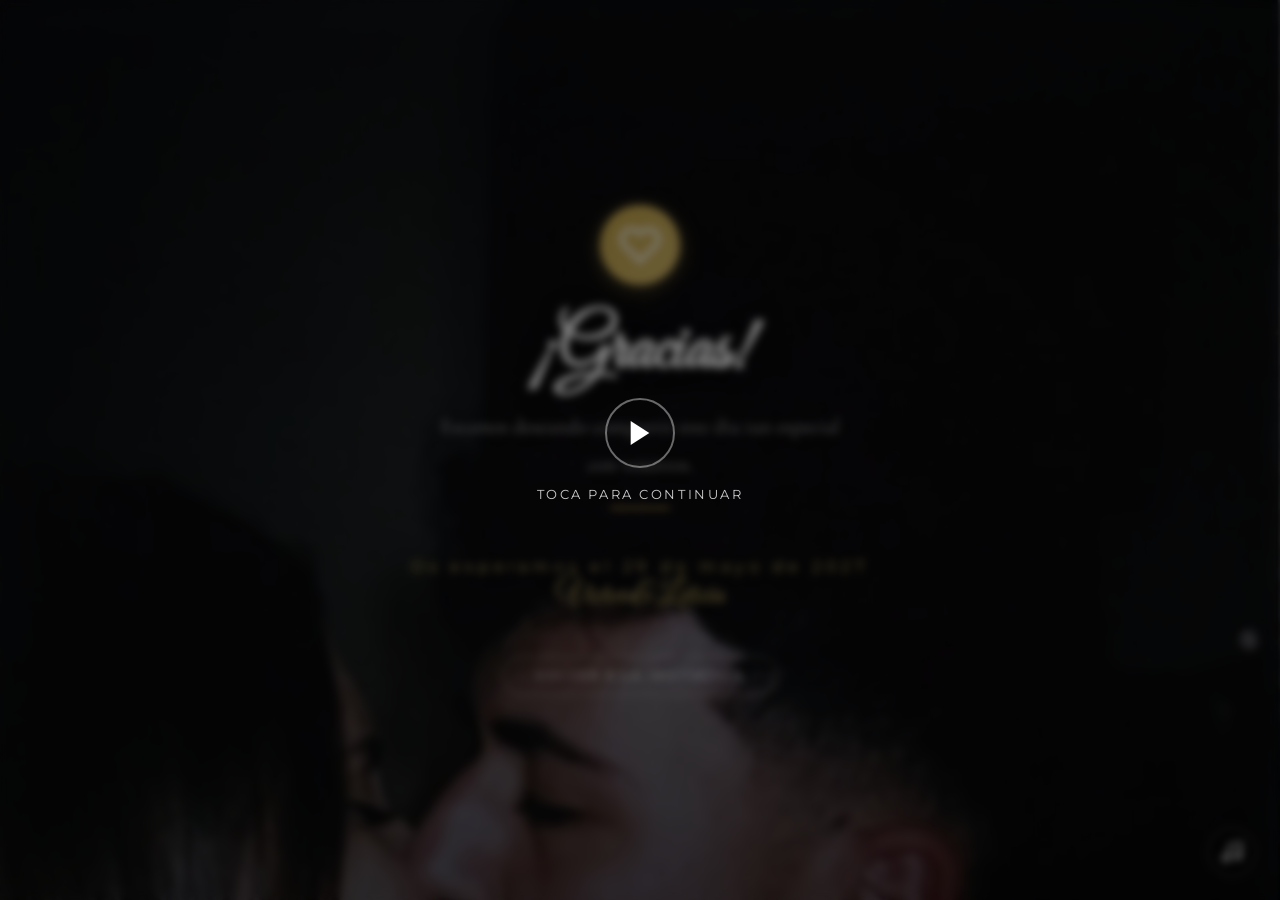
==== gracias.html @ 78b52e51 "Fix: overlay en gracias.html para activar musica con toque El navegador bloquea autoplay en paginas " ====
<!DOCTYPE html>
<html lang="es">
<head>
  <meta charset="UTF-8">
  <meta name="viewport" content="width=device-width, initial-scale=1.0">
  <title>¡Gracias! - Victor & Leticia</title>
  <link rel="preconnect" href="https://fonts.googleapis.com">
  <link rel="preconnect" href="https://fonts.gstatic.com" crossorigin>
  <link href="https://fonts.googleapis.com/css2?family=Cormorant+Garamond:ital,wght@0,300;0,400;0,600;0,700;1,300;1,400;1,600&family=Great+Vibes&family=Montserrat:wght@300;400;500&display=swap" rel="stylesheet">
  <style>
    :root {
      --gold: #C9A84C;
      --gold-light: #D4B96A;
      --cream: #FFF8F0;
      --dark: #2C2C2C;
      --font-cursive: 'Great Vibes', cursive;
      --font-serif: 'Cormorant Garamond', serif;
      --font-sans: 'Montserrat', sans-serif;
    }

    *, *::before, *::after {
      margin: 0;
      padding: 0;
      box-sizing: border-box;
    }

    body {
      font-family: var(--font-serif);
      overflow: hidden;
      background: #000;
    }

    /* Foto de fondo fullscreen */
    .bg-photo {
      position: fixed;
      inset: 0;
      z-index: 1;
    }

    .bg-photo img {
      width: 100%;
      height: 100%;
      object-fit: cover;
      object-position: center top;
    }

    /* Overlay oscuro */
    .bg-overlay {
      position: fixed;
      inset: 0;
      z-index: 2;
      background: radial-gradient(ellipse at center, rgba(0,0,0,0.3) 0%, rgba(0,0,0,0.65) 100%);
    }

    /* Contenedor de fuegos artificiales */
    .fireworks-container {
      position: fixed;
      inset: 0;
      z-index: 3;
      pointer-events: none;
      overflow: hidden;
    }

    /* Mensaje central */
    .thank-you {
      position: fixed;
      inset: 0;
      z-index: 10;
      display: flex;
      flex-direction: column;
      align-items: center;
      justify-content: center;
      text-align: center;
      padding: 2rem;
    }

    .ty-icon {
      width: 70px;
      height: 70px;
      border-radius: 50%;
      background: linear-gradient(135deg, var(--gold), var(--gold-light));
      display: flex;
      align-items: center;
      justify-content: center;
      margin-bottom: 1.5rem;
      box-shadow: 0 4px 20px rgba(201, 168, 76, 0.4);
      animation: popIn 0.6s cubic-bezier(0.34, 1.56, 0.64, 1) 0.3s both;
    }

    .ty-icon svg {
      width: 36px;
      height: 36px;
    }

    .ty-title {
      font-family: var(--font-cursive);
      font-size: 3.5rem;
      color: white;
      text-shadow: 0 3px 20px rgba(0,0,0,0.5);
      line-height: 1.2;
      margin-bottom: 0.8rem;
      animation: fadeUp 0.8s ease 0.5s both;
    }

    .ty-message {
      font-family: var(--font-serif);
      font-size: 1.2rem;
      font-weight: 300;
      color: rgba(255,255,255,0.9);
      text-shadow: 0 2px 10px rgba(0,0,0,0.5);
      line-height: 1.8;
      max-width: 400px;
      animation: fadeUp 0.8s ease 0.8s both;
    }

    .ty-date {
      margin-top: 1.5rem;
      font-family: var(--font-sans);
      font-size: 1rem;
      font-weight: 400;
      letter-spacing: 0.3em;
      color: var(--gold-light);
      text-shadow: 0 2px 10px rgba(0,0,0,0.5);
      animation: fadeUp 0.8s ease 1.1s both;
    }

    .ty-separator {
      width: 60px;
      height: 1.5px;
      background: var(--gold);
      margin: 1.5rem auto;
      opacity: 0.6;
      animation: fadeUp 0.8s ease 1s both;
    }

    .ty-names {
      font-family: var(--font-cursive);
      font-size: 2rem;
      color: var(--gold-light);
      text-shadow: 0 2px 15px rgba(0,0,0,0.4);
      animation: fadeUp 0.8s ease 1.3s both;
    }

    .ty-back {
      margin-top: 2.5rem;
      display: inline-block;
      font-family: var(--font-sans);
      font-size: 0.8rem;
      font-weight: 400;
      letter-spacing: 0.15em;
      text-transform: uppercase;
      text-decoration: none;
      color: white;
      border: 1.5px solid rgba(255,255,255,0.4);
      padding: 0.7rem 2rem;
      border-radius: 50px;
      transition: all 0.3s ease;
      animation: fadeUp 0.8s ease 1.5s both;
    }

    .ty-back:hover {
      background: rgba(255,255,255,0.15);
      border-color: rgba(255,255,255,0.7);
    }

    /* Particulas de fuegos artificiales */
    .firework {
      position: absolute;
      width: 4px;
      height: 4px;
      border-radius: 50%;
    }

    .spark {
      position: absolute;
      border-radius: 50%;
      animation: sparkFade var(--duration, 1.5s) ease-out forwards;
    }

    .spark-trail {
      position: absolute;
      width: 2px;
      border-radius: 2px;
      animation: trailUp var(--duration, 0.8s) ease-out forwards;
    }

    @keyframes popIn {
      from { transform: scale(0); opacity: 0; }
      to { transform: scale(1); opacity: 1; }
    }

    @keyframes fadeUp {
      from { transform: translateY(20px); opacity: 0; }
      to { transform: translateY(0); opacity: 1; }
    }

    @keyframes sparkFade {
      0% {
        transform: translate(0, 0) scale(1);
        opacity: 1;
      }
      100% {
        transform: translate(var(--tx), var(--ty)) scale(0);
        opacity: 0;
      }
    }

    @keyframes trailUp {
      0% {
        transform: translateY(0) scaleY(1);
        opacity: 0.8;
      }
      60% {
        opacity: 0.6;
      }
      100% {
        transform: translateY(var(--trail-h)) scaleY(0.3);
        opacity: 0;
      }
    }

    @keyframes shimmer {
      0%, 100% { opacity: 0.3; }
      50% { opacity: 0.8; }
    }

    @keyframes pulse {
      0%, 100% { transform: scale(1); opacity: 0.8; }
      50% { transform: scale(1.1); opacity: 1; }
    }

    /* Boton musica */
    .music-toggle {
      position: fixed;
      bottom: 1.5rem;
      right: 1.5rem;
      width: 48px;
      height: 48px;
      border-radius: 50%;
      border: 1.5px solid rgba(255,255,255,0.3);
      background: rgba(0,0,0,0.4);
      color: white;
      cursor: pointer;
      display: flex;
      align-items: center;
      justify-content: center;
      z-index: 100;
      backdrop-filter: blur(10px);
      transition: all 0.3s ease;
    }

    .music-toggle:hover {
      background: rgba(255,255,255,0.15);
      border-color: rgba(255,255,255,0.6);
    }

    .music-toggle .music-icon-off { display: none; }
    .music-toggle.paused .music-icon-on { display: none; }
    .music-toggle.paused .music-icon-off { display: block; }

    @media (min-width: 480px) {
      .ty-title { font-size: 4.5rem; }
      .ty-message { font-size: 1.3rem; }
      .ty-icon { width: 80px; height: 80px; }
      .ty-icon svg { width: 42px; height: 42px; }
    }
  </style>
</head>
<body>

  <!-- Overlay para activar musica -->
  <div id="tap-overlay" style="position:fixed;inset:0;z-index:200;display:flex;align-items:center;justify-content:center;background:rgba(0,0,0,0.5);backdrop-filter:blur(4px);cursor:pointer">
    <div style="text-align:center;color:white;animation:fadeInUp 0.8s ease both">
      <div style="width:70px;height:70px;border-radius:50%;border:2px solid rgba(255,255,255,0.4);display:flex;align-items:center;justify-content:center;margin:0 auto 1.2rem;animation:pulse 2s ease-in-out infinite">
        <svg viewBox="0 0 24 24" width="32" height="32" fill="white"><polygon points="5,3 19,12 5,21"/></svg>
      </div>
      <p style="font-family:'Montserrat',sans-serif;font-size:0.8rem;letter-spacing:0.2em;text-transform:uppercase;opacity:0.8">Toca para continuar</p>
    </div>
  </div>

  <!-- Foto de fondo -->
  <div class="bg-photo">
    <img src="fotos/image7.jpeg" alt="Victor y Leticia">
  </div>
  <div class="bg-overlay"></div>

  <!-- Fuegos artificiales -->
  <div class="fireworks-container" id="fireworks"></div>

  <!-- Mensaje -->
  <div class="thank-you">
    <div class="ty-icon">
      <svg viewBox="0 0 24 24" fill="none" stroke="white" stroke-width="2" stroke-linecap="round" stroke-linejoin="round">
        <path d="M20.84 4.61a5.5 5.5 0 0 0-7.78 0L12 5.67l-1.06-1.06a5.5 5.5 0 0 0-7.78 7.78l1.06 1.06L12 21.23l7.78-7.78 1.06-1.06a5.5 5.5 0 0 0 0-7.78z"/>
      </svg>
    </div>
    <h1 class="ty-title">¡Gracias!</h1>
    <p class="ty-message">
      Estamos deseando compartir este dia tan especial con vosotros.
    </p>
    <div class="ty-separator"></div>
    <p class="ty-date">Os esperamos el 29 de mayo de 2027</p>
    <p class="ty-names">Victor & Leticia</p>
    <a href="index.html" class="ty-back">Volver a la invitacion</a>
  </div>

  <!-- Boton musica -->
  <button class="music-toggle" id="music-toggle">
    <svg class="music-icon-on" viewBox="0 0 24 24" width="24" height="24" fill="none" stroke="currentColor" stroke-width="2">
      <path d="M9 18V5l12-2v13"/>
      <circle cx="6" cy="18" r="3"/>
      <circle cx="18" cy="16" r="3"/>
    </svg>
    <svg class="music-icon-off" viewBox="0 0 24 24" width="24" height="24" fill="none" stroke="currentColor" stroke-width="2">
      <path d="M9 18V5l12-2v13"/>
      <circle cx="6" cy="18" r="3"/>
      <circle cx="18" cy="16" r="3"/>
      <line x1="1" y1="1" x2="23" y2="23" stroke-width="2.5"/>
    </svg>
  </button>

  <audio id="bg-music" loop preload="auto">
    <source src="nupcial.mp3" type="audio/mpeg">
  </audio>

  <script>
  (function () {
    'use strict';

    // ============ MUSICA ============
    var music = document.getElementById('bg-music');
    var musicBtn = document.getElementById('music-toggle');
    var playing = false;

    music.volume = 0.5;

    // Activar musica al tocar el overlay
    var overlay = document.getElementById('tap-overlay');
    overlay.addEventListener('click', function () {
      music.play().then(function () {
        playing = true;
        musicBtn.classList.remove('paused');
      });
      overlay.style.transition = 'opacity 0.5s ease';
      overlay.style.opacity = '0';
      setTimeout(function () { overlay.remove(); }, 500);
    });

    musicBtn.addEventListener('click', function () {
      if (playing) {
        music.pause();
        playing = false;
        musicBtn.classList.add('paused');
      } else {
        music.play().then(function () {
          playing = true;
          musicBtn.classList.remove('paused');
        });
      }
    });

    // ============ FUEGOS ARTIFICIALES ============
    var container = document.getElementById('fireworks');

    var colors = [
      ['#FF6B6B', '#FF8E8E', '#FFB3B3'],
      ['#FFD700', '#FFEA70', '#FFF4B0'],
      ['#7B68EE', '#9A8AFF', '#C4BAFF'],
      ['#00CED1', '#40E0D0', '#7FFFD4'],
      ['#FF69B4', '#FF85C8', '#FFB6DD'],
      ['#FF4500', '#FF6A33', '#FF9966'],
      ['#C9A84C', '#D4B96A', '#E8D5A0'],
      ['#50C878', '#6FDB94', '#A0EABC'],
    ];

    function createFirework() {
      var x = Math.random() * window.innerWidth;
      var y = Math.random() * window.innerHeight * 0.5 + window.innerHeight * 0.1;
      var palette = colors[Math.floor(Math.random() * colors.length)];
      var sparkCount = 30 + Math.floor(Math.random() * 25);

      // Trail (estela ascendente)
      var trail = document.createElement('div');
      trail.className = 'spark-trail';
      var trailH = -(60 + Math.random() * 100);
      trail.style.cssText =
        'left:' + x + 'px;top:' + (y - trailH) + 'px;' +
        'height:' + Math.abs(trailH) + 'px;' +
        'background:linear-gradient(to top,' + palette[0] + ',transparent);' +
        '--trail-h:' + trailH + 'px;--duration:0.6s;';
      container.appendChild(trail);

      setTimeout(function () {
        if (trail.parentNode) trail.parentNode.removeChild(trail);

        // Explosion
        for (var i = 0; i < sparkCount; i++) {
          var spark = document.createElement('div');
          spark.className = 'spark';
          var angle = (Math.PI * 2 / sparkCount) * i + (Math.random() - 0.5) * 0.3;
          var dist = 40 + Math.random() * 100;
          var tx = Math.cos(angle) * dist;
          var ty = Math.sin(angle) * dist + Math.random() * 30; // gravedad
          var size = 2 + Math.random() * 4;
          var duration = 1 + Math.random() * 1;
          var color = palette[Math.floor(Math.random() * palette.length)];

          spark.style.cssText =
            'left:' + x + 'px;top:' + y + 'px;' +
            'width:' + size + 'px;height:' + size + 'px;' +
            'background:' + color + ';' +
            'box-shadow:0 0 ' + (size * 2) + 'px ' + color + ';' +
            '--tx:' + tx + 'px;--ty:' + ty + 'px;' +
            '--duration:' + duration + 's;';

          container.appendChild(spark);

          (function (s, d) {
            setTimeout(function () {
              if (s.parentNode) s.parentNode.removeChild(s);
            }, d * 1000 + 100);
          })(spark, duration);
        }
      }, 550);
    }

    // Lanzar fuegos continuamente
    function launchFireworks() {
      // Oleada inicial
      for (var i = 0; i < 3; i++) {
        setTimeout(createFirework, i * 400);
      }

      // Continuos
      setInterval(function () {
        createFirework();
        if (Math.random() > 0.4) {
          setTimeout(createFirework, 200 + Math.random() * 400);
        }
        if (Math.random() > 0.7) {
          setTimeout(createFirework, 500 + Math.random() * 300);
        }
      }, 1200);
    }

    launchFireworks();
  })();
  </script>
</body>
</html>
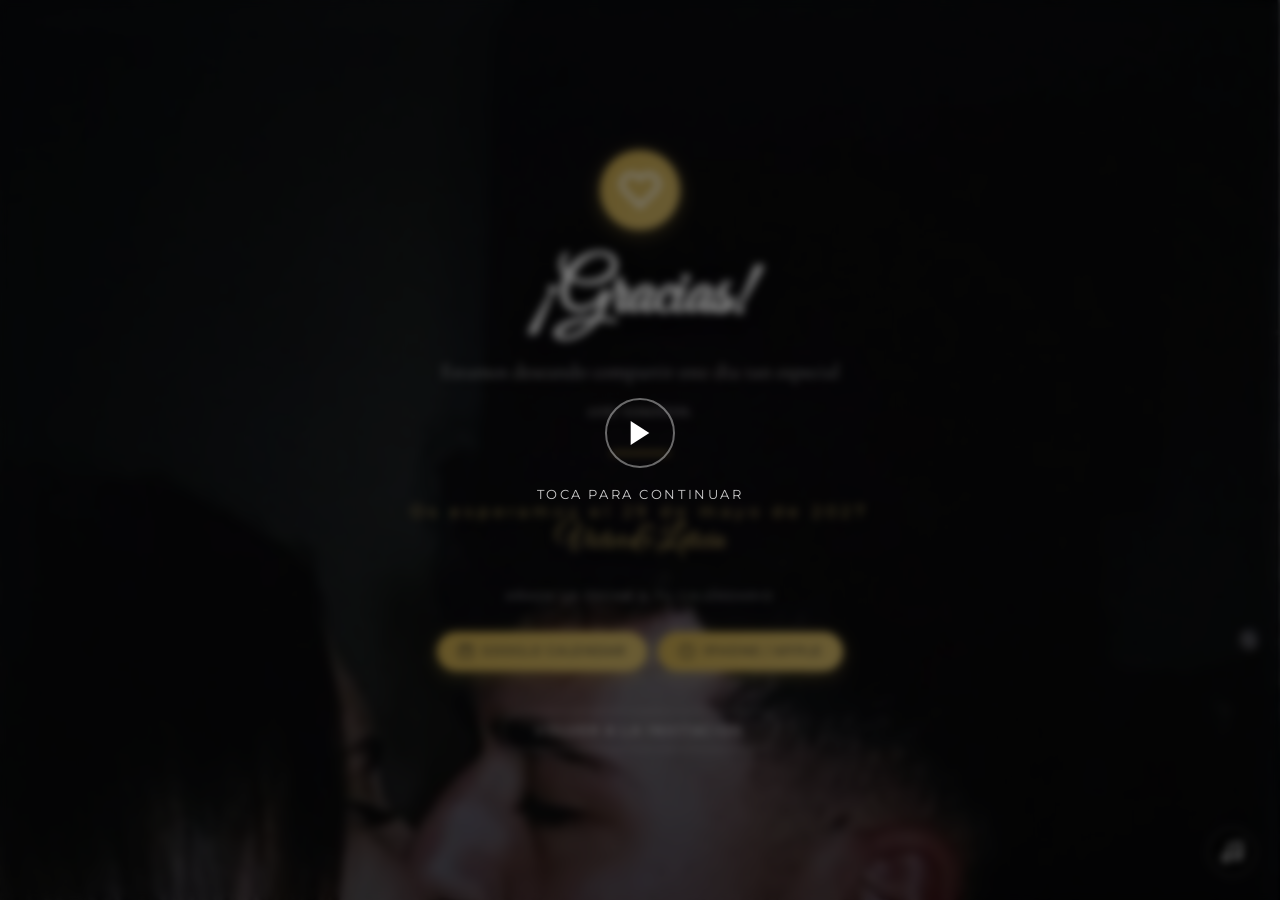
==== commit 308fb326: "Corrige mapa al hotel y añade email de confirmación con calendario - Mapa: ancla el embed al negocio" ====
--- a/gracias.html
+++ b/gracias.html
@@ -4,6 +4,7 @@
   <meta charset="UTF-8">
   <meta name="viewport" content="width=device-width, initial-scale=1.0">
   <title>¡Gracias! - Victor & Leticia</title>
+  <link rel="icon" type="image/svg+xml" href="favicon.svg">
   <link rel="preconnect" href="https://fonts.googleapis.com">
   <link rel="preconnect" href="https://fonts.gstatic.com" crossorigin>
   <link href="https://fonts.googleapis.com/css2?family=Cormorant+Garamond:ital,wght@0,300;0,400;0,600;0,700;1,300;1,400;1,600&family=Great+Vibes&family=Montserrat:wght@300;400;500&display=swap" rel="stylesheet">
@@ -161,6 +162,57 @@
     .ty-back:hover {
       background: rgba(255,255,255,0.15);
       border-color: rgba(255,255,255,0.7);
+    }
+
+    /* Botones anadir al calendario */
+    .ty-calendar {
+      margin-top: 1.8rem;
+      display: flex;
+      gap: 0.7rem;
+      flex-wrap: wrap;
+      justify-content: center;
+      animation: fadeUp 0.8s ease 1.4s both;
+    }
+
+    .cal-btn {
+      display: inline-flex;
+      align-items: center;
+      gap: 0.5rem;
+      font-family: var(--font-sans);
+      font-size: 0.72rem;
+      font-weight: 500;
+      letter-spacing: 0.1em;
+      text-transform: uppercase;
+      text-decoration: none;
+      color: var(--dark);
+      background: linear-gradient(135deg, var(--gold), var(--gold-light));
+      padding: 0.7rem 1.3rem;
+      border-radius: 50px;
+      box-shadow: 0 4px 18px rgba(201, 168, 76, 0.4);
+      transition: transform 0.3s ease, box-shadow 0.3s ease;
+    }
+
+    .cal-btn:hover {
+      transform: translateY(-2px);
+      box-shadow: 0 6px 22px rgba(201, 168, 76, 0.55);
+    }
+
+    .cal-btn svg {
+      width: 16px;
+      height: 16px;
+      flex-shrink: 0;
+    }
+
+    .ty-calendar-label {
+      margin-top: 1.8rem;
+      font-family: var(--font-sans);
+      font-size: 0.7rem;
+      font-weight: 400;
+      letter-spacing: 0.18em;
+      text-transform: uppercase;
+      color: rgba(255,255,255,0.75);
+      text-shadow: 0 2px 10px rgba(0,0,0,0.5);
+      animation: fadeUp 0.8s ease 1.3s both;
     }
 
     /* Particulas de fuegos artificiales */
@@ -301,6 +353,28 @@
     <div class="ty-separator"></div>
     <p class="ty-date">Os esperamos el 29 de mayo de 2027</p>
     <p class="ty-names">Victor & Leticia</p>
+
+    <p class="ty-calendar-label">Añade la fecha a tu calendario</p>
+    <div class="ty-calendar">
+      <a class="cal-btn" target="_blank" rel="noopener"
+         href="https://calendar.google.com/calendar/render?action=TEMPLATE&text=Boda%20de%20V%C3%ADctor%20%26%20Leticia&dates=20270529T120000Z/20270530T040000Z&details=%C2%A1Nos%20casamos!%20Te%20esperamos%20para%20celebrarlo%20con%20nosotros.&location=Hotel%20Ansares%2C%20Taranc%C3%B3n">
+        <svg viewBox="0 0 24 24" fill="none" stroke="currentColor" stroke-width="2" stroke-linecap="round" stroke-linejoin="round">
+          <rect x="3" y="4" width="18" height="18" rx="2"/>
+          <line x1="16" y1="2" x2="16" y2="6"/>
+          <line x1="8" y1="2" x2="8" y2="6"/>
+          <line x1="3" y1="10" x2="21" y2="10"/>
+        </svg>
+        Google Calendar
+      </a>
+      <a class="cal-btn" href="boda.ics">
+        <svg viewBox="0 0 24 24" fill="none" stroke="currentColor" stroke-width="2" stroke-linecap="round" stroke-linejoin="round">
+          <path d="M12 20.94c1.5 0 2.75 1.06 4 1.06 3 0 6-8 6-12.22A4.91 4.91 0 0 0 17 5c-2.22 0-4 1.44-5 2-1-.56-2.78-2-5-2a4.9 4.9 0 0 0-5 4.78C2 14 5 22 8 22c1.25 0 2.5-1.06 4-1.06z"/>
+          <path d="M10 2c1 .5 2 2 2 5"/>
+        </svg>
+        iPhone / Apple
+      </a>
+    </div>
+
     <a href="index.html" class="ty-back">Volver a la invitacion</a>
   </div>
 
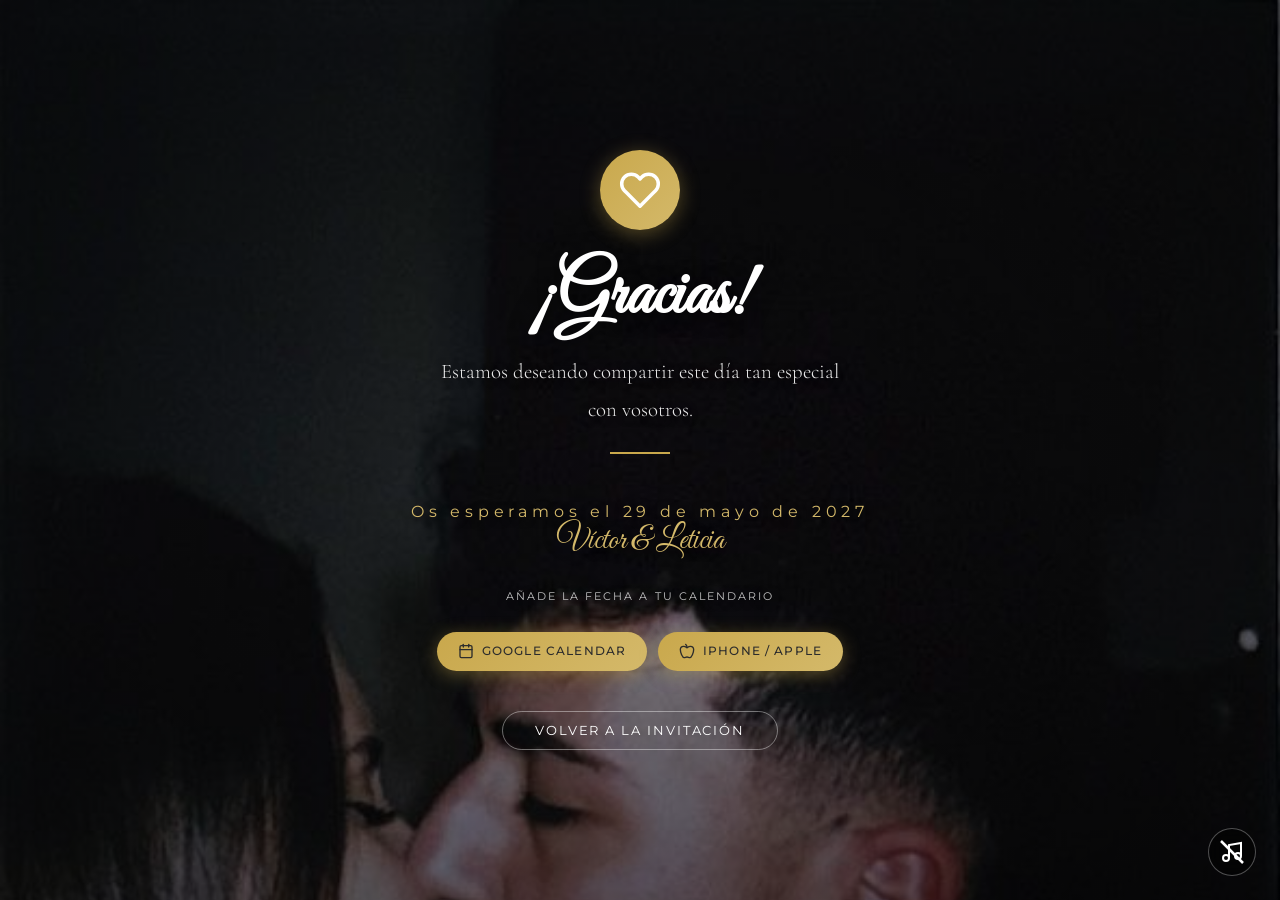
==== commit 027f345b: "Mejoras de contenido, efectos, peso y limpieza - Fotos de la galeria comprimidas a ~280 KB y musica " ====
--- a/gracias.html
+++ b/gracias.html
@@ -3,7 +3,7 @@
 <head>
   <meta charset="UTF-8">
   <meta name="viewport" content="width=device-width, initial-scale=1.0">
-  <title>¡Gracias! - Victor & Leticia</title>
+  <title>¡Gracias! - Víctor & Leticia</title>
   <link rel="icon" type="image/svg+xml" href="favicon.svg">
   <link rel="preconnect" href="https://fonts.googleapis.com">
   <link rel="preconnect" href="https://fonts.gstatic.com" crossorigin>
@@ -320,19 +320,9 @@
 </head>
 <body>
 
-  <!-- Overlay para activar musica -->
-  <div id="tap-overlay" style="position:fixed;inset:0;z-index:200;display:flex;align-items:center;justify-content:center;background:rgba(0,0,0,0.5);backdrop-filter:blur(4px);cursor:pointer">
-    <div style="text-align:center;color:white;animation:fadeInUp 0.8s ease both">
-      <div style="width:70px;height:70px;border-radius:50%;border:2px solid rgba(255,255,255,0.4);display:flex;align-items:center;justify-content:center;margin:0 auto 1.2rem;animation:pulse 2s ease-in-out infinite">
-        <svg viewBox="0 0 24 24" width="32" height="32" fill="white"><polygon points="5,3 19,12 5,21"/></svg>
-      </div>
-      <p style="font-family:'Montserrat',sans-serif;font-size:0.8rem;letter-spacing:0.2em;text-transform:uppercase;opacity:0.8">Toca para continuar</p>
-    </div>
-  </div>
-
   <!-- Foto de fondo -->
   <div class="bg-photo">
-    <img src="fotos/image7.jpeg" alt="Victor y Leticia">
+    <img src="fotos/image7.jpeg" alt="Víctor y Leticia">
   </div>
   <div class="bg-overlay"></div>
 
@@ -348,11 +338,11 @@
     </div>
     <h1 class="ty-title">¡Gracias!</h1>
     <p class="ty-message">
-      Estamos deseando compartir este dia tan especial con vosotros.
+      Estamos deseando compartir este día tan especial con vosotros.
     </p>
     <div class="ty-separator"></div>
     <p class="ty-date">Os esperamos el 29 de mayo de 2027</p>
-    <p class="ty-names">Victor & Leticia</p>
+    <p class="ty-names">Víctor & Leticia</p>
 
     <p class="ty-calendar-label">Añade la fecha a tu calendario</p>
     <div class="ty-calendar">
@@ -375,7 +365,7 @@
       </a>
     </div>
 
-    <a href="index.html" class="ty-back">Volver a la invitacion</a>
+    <a href="index.html" class="ty-back">Volver a la invitación</a>
   </div>
 
   <!-- Boton musica -->
@@ -408,16 +398,26 @@
 
     music.volume = 0.5;
 
-    // Activar musica al tocar el overlay
-    var overlay = document.getElementById('tap-overlay');
-    overlay.addEventListener('click', function () {
-      music.play().then(function () {
+    // Intentar reproducir al cargar; si el navegador lo bloquea,
+    // arrancar con el primer toque en cualquier parte de la pagina
+    function tryPlay() {
+      return music.play().then(function () {
         playing = true;
         musicBtn.classList.remove('paused');
       });
-      overlay.style.transition = 'opacity 0.5s ease';
-      overlay.style.opacity = '0';
-      setTimeout(function () { overlay.remove(); }, 500);
+    }
+
+    function startOnFirstTouch() {
+      if (playing) return;
+      tryPlay().catch(function () {});
+      document.removeEventListener('pointerdown', startOnFirstTouch);
+      document.removeEventListener('keydown', startOnFirstTouch);
+    }
+
+    tryPlay().catch(function () {
+      musicBtn.classList.add('paused');
+      document.addEventListener('pointerdown', startOnFirstTouch);
+      document.addEventListener('keydown', startOnFirstTouch);
     });
 
     musicBtn.addEventListener('click', function () {
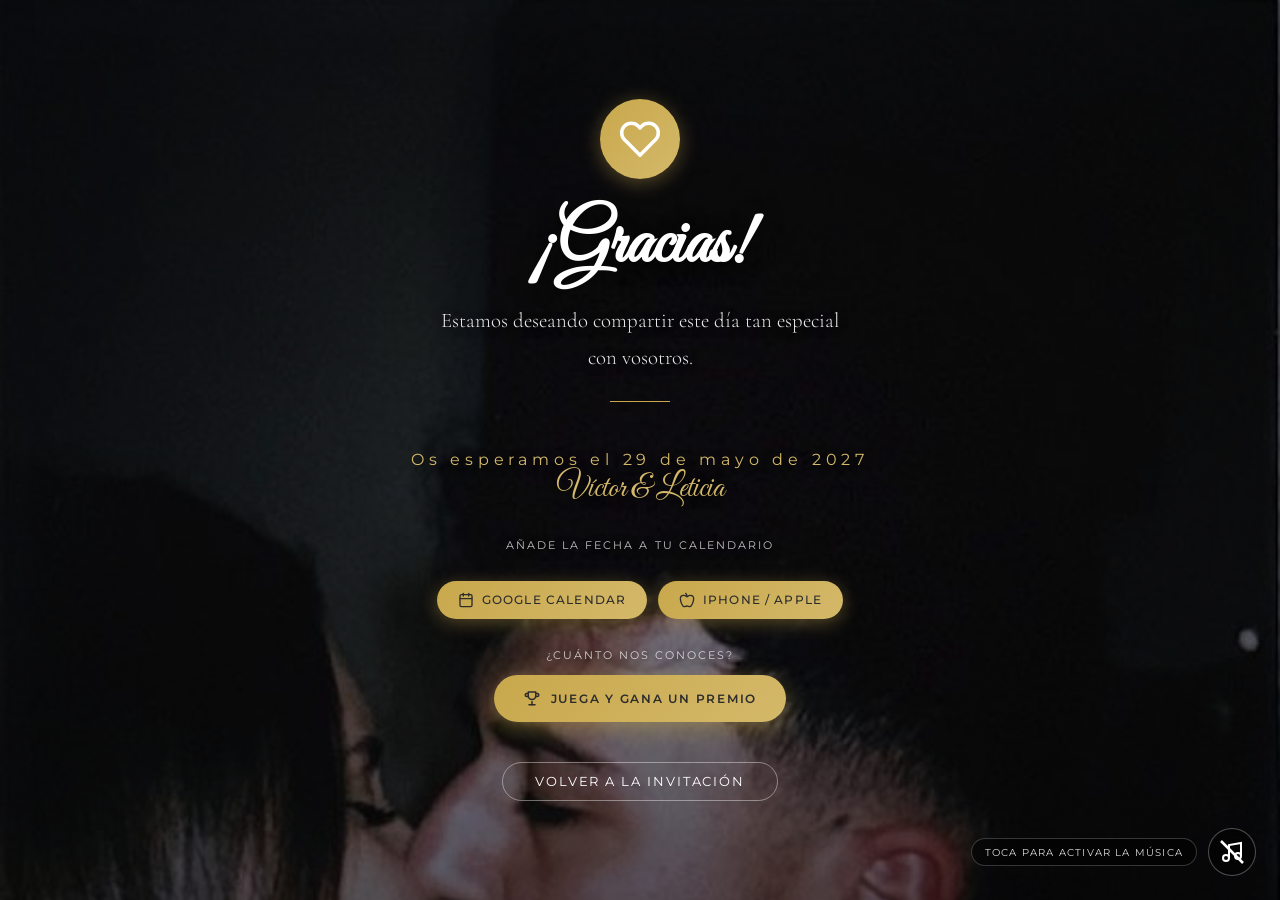
==== commit 34497d08: "Juego "¿Cuánto nos conoces?" y aviso de música en la pagina de gracias - juego.html: 10 preguntas co" ====
--- a/gracias.html
+++ b/gracias.html
@@ -201,6 +201,68 @@
       width: 16px;
       height: 16px;
       flex-shrink: 0;
+    }
+
+    .ty-game-label {
+      margin-top: 2rem;
+      animation-delay: 1.5s;
+    }
+
+    .ty-game {
+      margin-top: 0.8rem;
+      display: inline-flex;
+      align-items: center;
+      gap: 0.6rem;
+      font-family: var(--font-sans);
+      font-size: 0.78rem;
+      font-weight: 600;
+      letter-spacing: 0.14em;
+      text-transform: uppercase;
+      text-decoration: none;
+      color: var(--dark);
+      background: linear-gradient(135deg, var(--gold), var(--gold-light));
+      padding: 0.9rem 1.8rem;
+      border-radius: 50px;
+      box-shadow: 0 6px 22px rgba(201, 168, 76, 0.45);
+      animation: fadeUp 0.8s ease 1.6s both, gameGlow 2.4s ease-in-out 2.4s infinite;
+      transition: transform 0.3s ease;
+    }
+
+    .ty-game:hover { transform: translateY(-2px); }
+
+    .ty-game svg { width: 18px; height: 18px; }
+
+    @keyframes gameGlow {
+      0%, 100% { box-shadow: 0 6px 22px rgba(201, 168, 76, 0.45); }
+      50% { box-shadow: 0 6px 30px rgba(201, 168, 76, 0.8); }
+    }
+
+    /* Aviso junto al boton de musica mientras esta silenciada */
+    .music-hint {
+      position: fixed;
+      bottom: 2.1rem;
+      right: 5.2rem;
+      z-index: 100;
+      font-family: var(--font-sans);
+      font-size: 0.62rem;
+      letter-spacing: 0.12em;
+      text-transform: uppercase;
+      color: rgba(255,255,255,0.85);
+      background: rgba(0,0,0,0.45);
+      border: 1px solid rgba(255,255,255,0.2);
+      padding: 0.45rem 0.8rem;
+      border-radius: 50px;
+      backdrop-filter: blur(10px);
+      pointer-events: none;
+      animation: hintPulse 2s ease-in-out infinite;
+      transition: opacity 0.4s ease;
+    }
+
+    .music-hint.hidden { opacity: 0; }
+
+    @keyframes hintPulse {
+      0%, 100% { opacity: 0.7; }
+      50% { opacity: 1; }
     }
 
     .ty-calendar-label {
@@ -365,10 +427,23 @@
       </a>
     </div>
 
+    <p class="ty-calendar-label ty-game-label">¿Cuánto nos conoces?</p>
+    <a class="ty-game" href="juego.html">
+      <svg viewBox="0 0 24 24" fill="none" stroke="currentColor" stroke-width="2" stroke-linecap="round" stroke-linejoin="round">
+        <path d="M8 21h8"/>
+        <path d="M12 17v4"/>
+        <path d="M7 4h10v5a5 5 0 0 1-10 0z"/>
+        <path d="M17 6h2a2 2 0 0 1 0 4h-2"/>
+        <path d="M7 6H5a2 2 0 0 0 0 4h2"/>
+      </svg>
+      Juega y gana un premio
+    </a>
+
     <a href="index.html" class="ty-back">Volver a la invitación</a>
   </div>
 
   <!-- Boton musica -->
+  <span class="music-hint hidden" id="music-hint">Toca para activar la música</span>
   <button class="music-toggle" id="music-toggle">
     <svg class="music-icon-on" viewBox="0 0 24 24" width="24" height="24" fill="none" stroke="currentColor" stroke-width="2">
       <path d="M9 18V5l12-2v13"/>
@@ -400,10 +475,13 @@
 
     // Intentar reproducir al cargar; si el navegador lo bloquea,
     // arrancar con el primer toque en cualquier parte de la pagina
+    var musicHint = document.getElementById('music-hint');
+
     function tryPlay() {
       return music.play().then(function () {
         playing = true;
         musicBtn.classList.remove('paused');
+        if (musicHint) musicHint.classList.add('hidden');
       });
     }
 
@@ -416,6 +494,7 @@
 
     tryPlay().catch(function () {
       musicBtn.classList.add('paused');
+      if (musicHint) musicHint.classList.remove('hidden');
       document.addEventListener('pointerdown', startOnFirstTouch);
       document.addEventListener('keydown', startOnFirstTouch);
     });
@@ -429,6 +508,7 @@
         music.play().then(function () {
           playing = true;
           musicBtn.classList.remove('paused');
+          if (musicHint) musicHint.classList.add('hidden');
         });
       }
     });
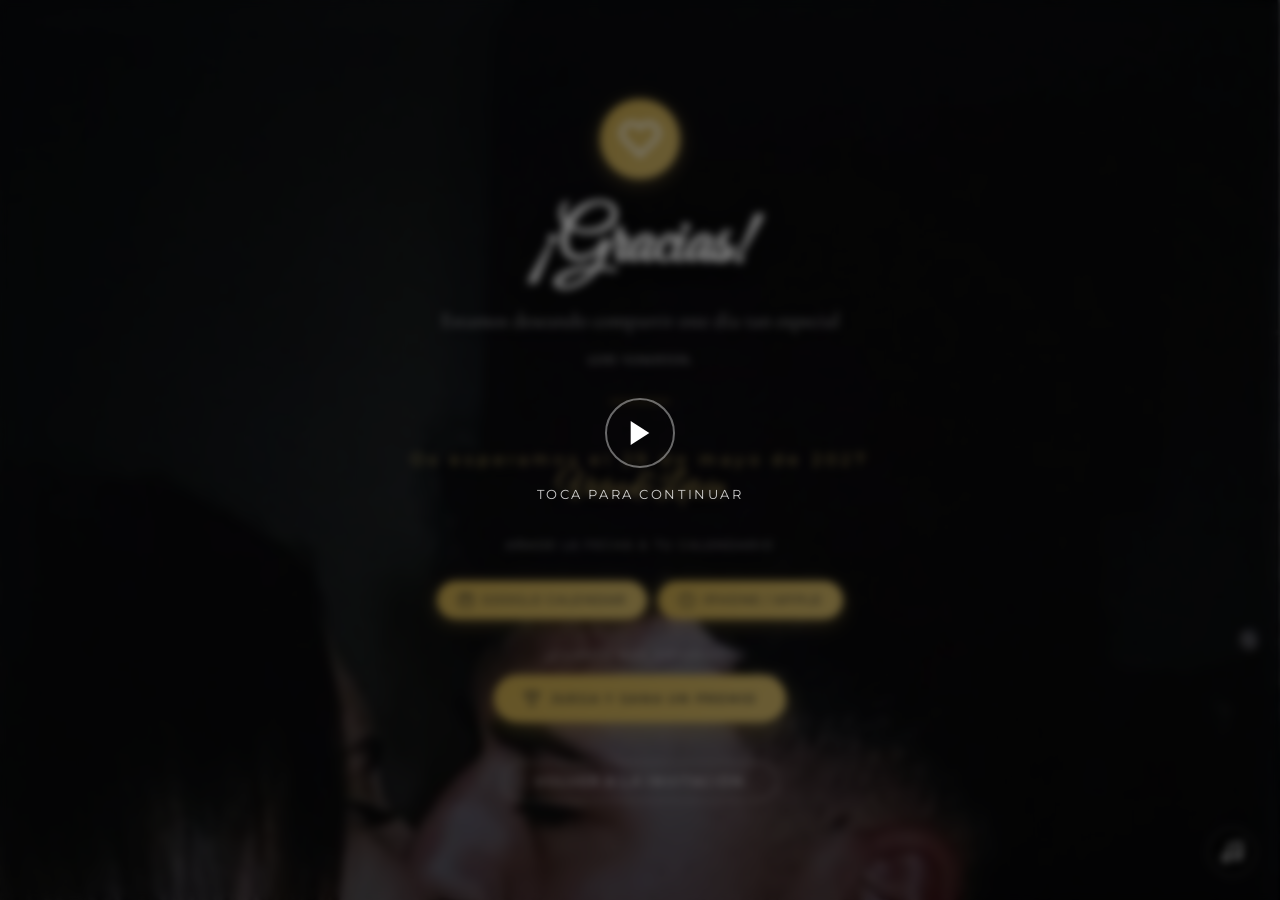
==== commit 710e23b0: "Juego sin resaltado pegajoso en movil; gracias vuelve a la pantalla con boton de play Co-Authored-By" ====
--- a/gracias.html
+++ b/gracias.html
@@ -237,34 +237,6 @@
       50% { box-shadow: 0 6px 30px rgba(201, 168, 76, 0.8); }
     }
 
-    /* Aviso junto al boton de musica mientras esta silenciada */
-    .music-hint {
-      position: fixed;
-      bottom: 2.1rem;
-      right: 5.2rem;
-      z-index: 100;
-      font-family: var(--font-sans);
-      font-size: 0.62rem;
-      letter-spacing: 0.12em;
-      text-transform: uppercase;
-      color: rgba(255,255,255,0.85);
-      background: rgba(0,0,0,0.45);
-      border: 1px solid rgba(255,255,255,0.2);
-      padding: 0.45rem 0.8rem;
-      border-radius: 50px;
-      backdrop-filter: blur(10px);
-      pointer-events: none;
-      animation: hintPulse 2s ease-in-out infinite;
-      transition: opacity 0.4s ease;
-    }
-
-    .music-hint.hidden { opacity: 0; }
-
-    @keyframes hintPulse {
-      0%, 100% { opacity: 0.7; }
-      50% { opacity: 1; }
-    }
-
     .ty-calendar-label {
       margin-top: 1.8rem;
       font-family: var(--font-sans);
@@ -381,6 +353,16 @@
   </style>
 </head>
 <body>
+
+  <!-- Overlay para activar musica -->
+  <div id="tap-overlay" style="position:fixed;inset:0;z-index:200;display:flex;align-items:center;justify-content:center;background:rgba(0,0,0,0.5);backdrop-filter:blur(4px);cursor:pointer">
+    <div style="text-align:center;color:white;animation:fadeInUp 0.8s ease both">
+      <div style="width:70px;height:70px;border-radius:50%;border:2px solid rgba(255,255,255,0.4);display:flex;align-items:center;justify-content:center;margin:0 auto 1.2rem;animation:pulse 2s ease-in-out infinite">
+        <svg viewBox="0 0 24 24" width="32" height="32" fill="white"><polygon points="5,3 19,12 5,21"/></svg>
+      </div>
+      <p style="font-family:'Montserrat',sans-serif;font-size:0.8rem;letter-spacing:0.2em;text-transform:uppercase;opacity:0.8">Toca para continuar</p>
+    </div>
+  </div>
 
   <!-- Foto de fondo -->
   <div class="bg-photo">
@@ -443,7 +425,6 @@
   </div>
 
   <!-- Boton musica -->
-  <span class="music-hint hidden" id="music-hint">Toca para activar la música</span>
   <button class="music-toggle" id="music-toggle">
     <svg class="music-icon-on" viewBox="0 0 24 24" width="24" height="24" fill="none" stroke="currentColor" stroke-width="2">
       <path d="M9 18V5l12-2v13"/>
@@ -475,28 +456,18 @@
 
     // Intentar reproducir al cargar; si el navegador lo bloquea,
     // arrancar con el primer toque en cualquier parte de la pagina
-    var musicHint = document.getElementById('music-hint');
-
-    function tryPlay() {
-      return music.play().then(function () {
+    // Activar musica al tocar el overlay
+    var overlay = document.getElementById('tap-overlay');
+    overlay.addEventListener('click', function () {
+      music.play().then(function () {
         playing = true;
         musicBtn.classList.remove('paused');
-        if (musicHint) musicHint.classList.add('hidden');
+      }).catch(function () {
+        musicBtn.classList.add('paused');
       });
-    }
-
-    function startOnFirstTouch() {
-      if (playing) return;
-      tryPlay().catch(function () {});
-      document.removeEventListener('pointerdown', startOnFirstTouch);
-      document.removeEventListener('keydown', startOnFirstTouch);
-    }
-
-    tryPlay().catch(function () {
-      musicBtn.classList.add('paused');
-      if (musicHint) musicHint.classList.remove('hidden');
-      document.addEventListener('pointerdown', startOnFirstTouch);
-      document.addEventListener('keydown', startOnFirstTouch);
+      overlay.style.transition = 'opacity 0.5s ease';
+      overlay.style.opacity = '0';
+      setTimeout(function () { overlay.remove(); }, 500);
     });
 
     musicBtn.addEventListener('click', function () {
@@ -508,7 +479,6 @@
         music.play().then(function () {
           playing = true;
           musicBtn.classList.remove('paused');
-          if (musicHint) musicHint.classList.add('hidden');
         });
       }
     });
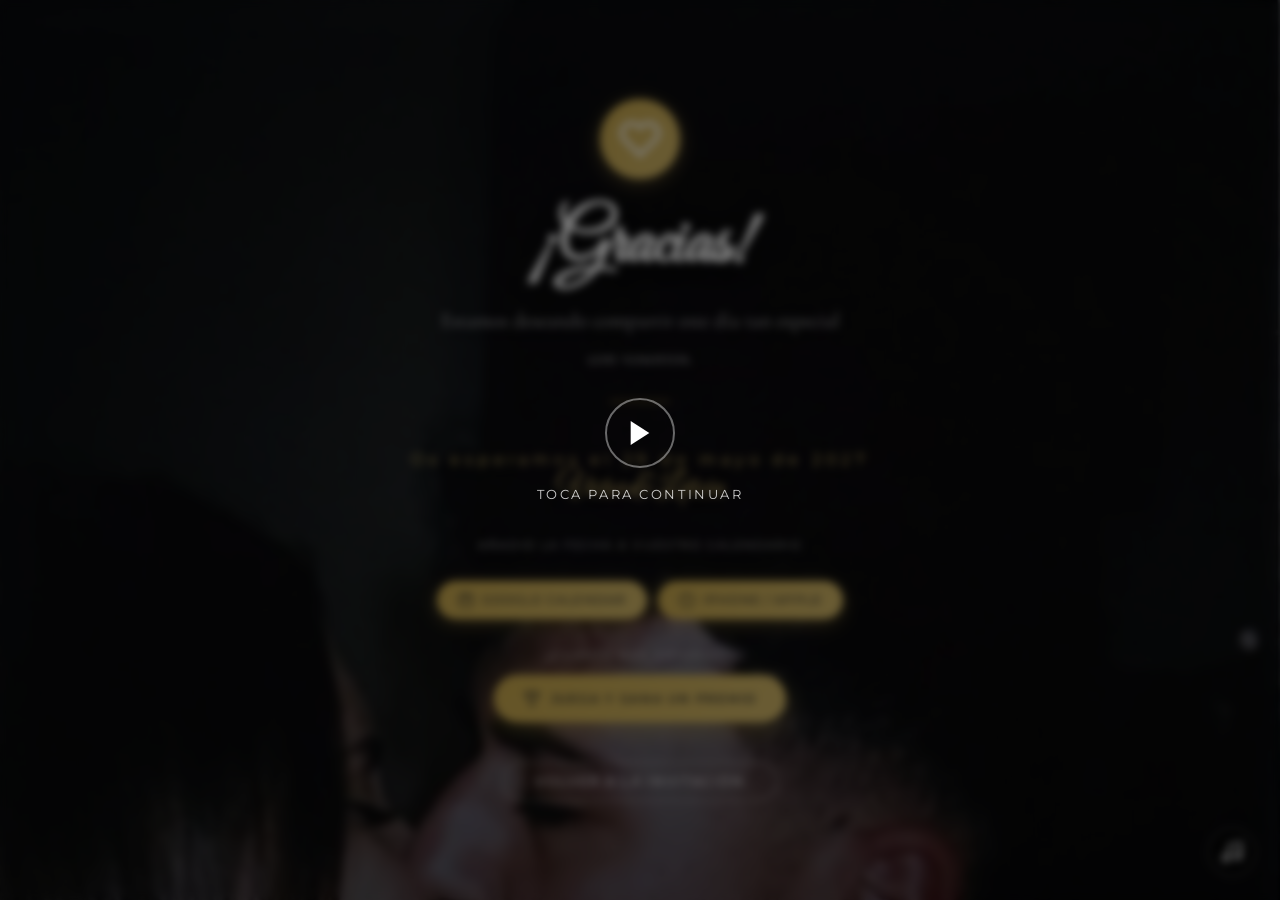
==== commit 33516c9e: "Repaso de textos: "Confirmad vuestra asistencia", "Añadid la fecha", "celíaco" Co-Authored-By: Claud" ====
--- a/gracias.html
+++ b/gracias.html
@@ -3,6 +3,7 @@
 <head>
   <meta charset="UTF-8">
   <meta name="viewport" content="width=device-width, initial-scale=1.0">
+  <meta name="theme-color" content="#000000">
   <title>¡Gracias! - Víctor & Leticia</title>
   <link rel="icon" type="image/svg+xml" href="favicon.svg">
   <link rel="preconnect" href="https://fonts.googleapis.com">
@@ -388,7 +389,7 @@
     <p class="ty-date">Os esperamos el 29 de mayo de 2027</p>
     <p class="ty-names">Víctor & Leticia</p>
 
-    <p class="ty-calendar-label">Añade la fecha a tu calendario</p>
+    <p class="ty-calendar-label">Añadid la fecha a vuestro calendario</p>
     <div class="ty-calendar">
       <a class="cal-btn" target="_blank" rel="noopener"
          href="https://calendar.google.com/calendar/render?action=TEMPLATE&text=Boda%20de%20V%C3%ADctor%20%26%20Leticia&dates=20270529T120000Z/20270530T040000Z&details=%C2%A1Nos%20casamos!%20Te%20esperamos%20para%20celebrarlo%20con%20nosotros.&location=Hotel%20Ansares%2C%20Taranc%C3%B3n">
